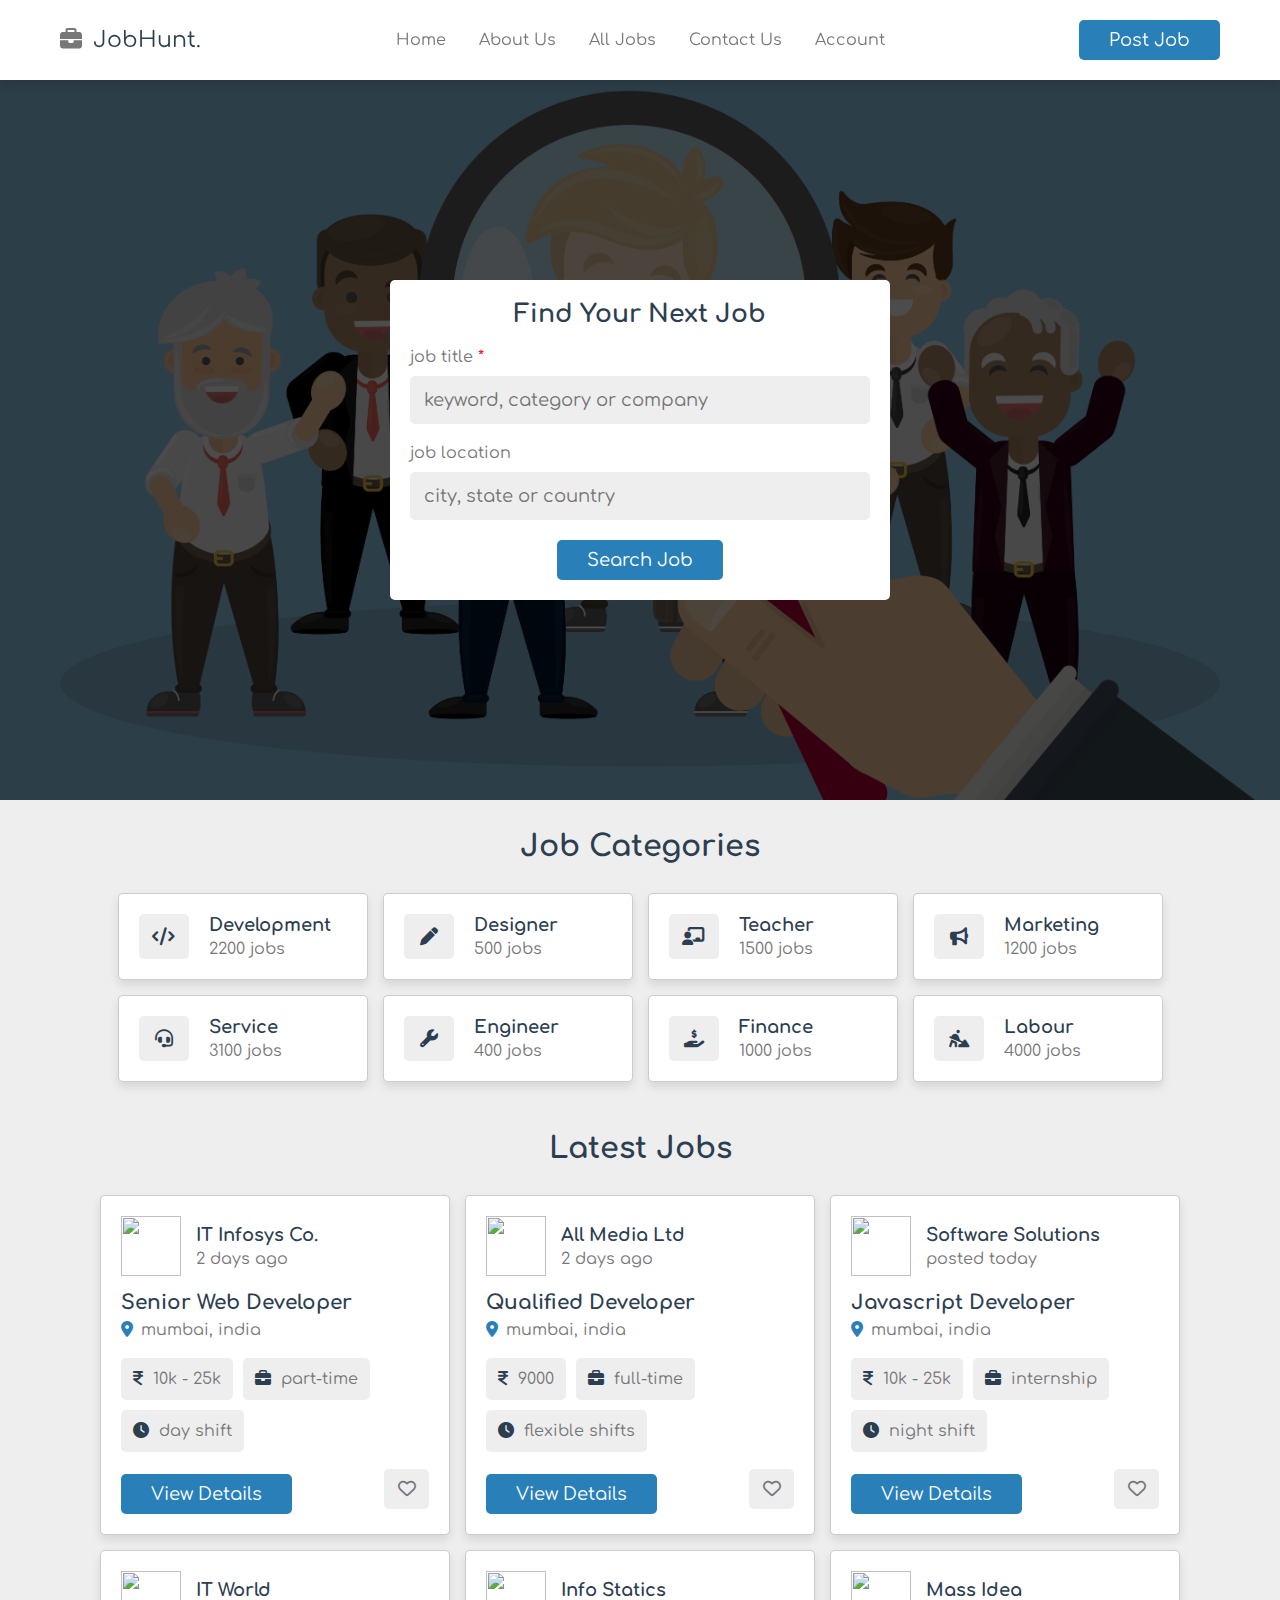
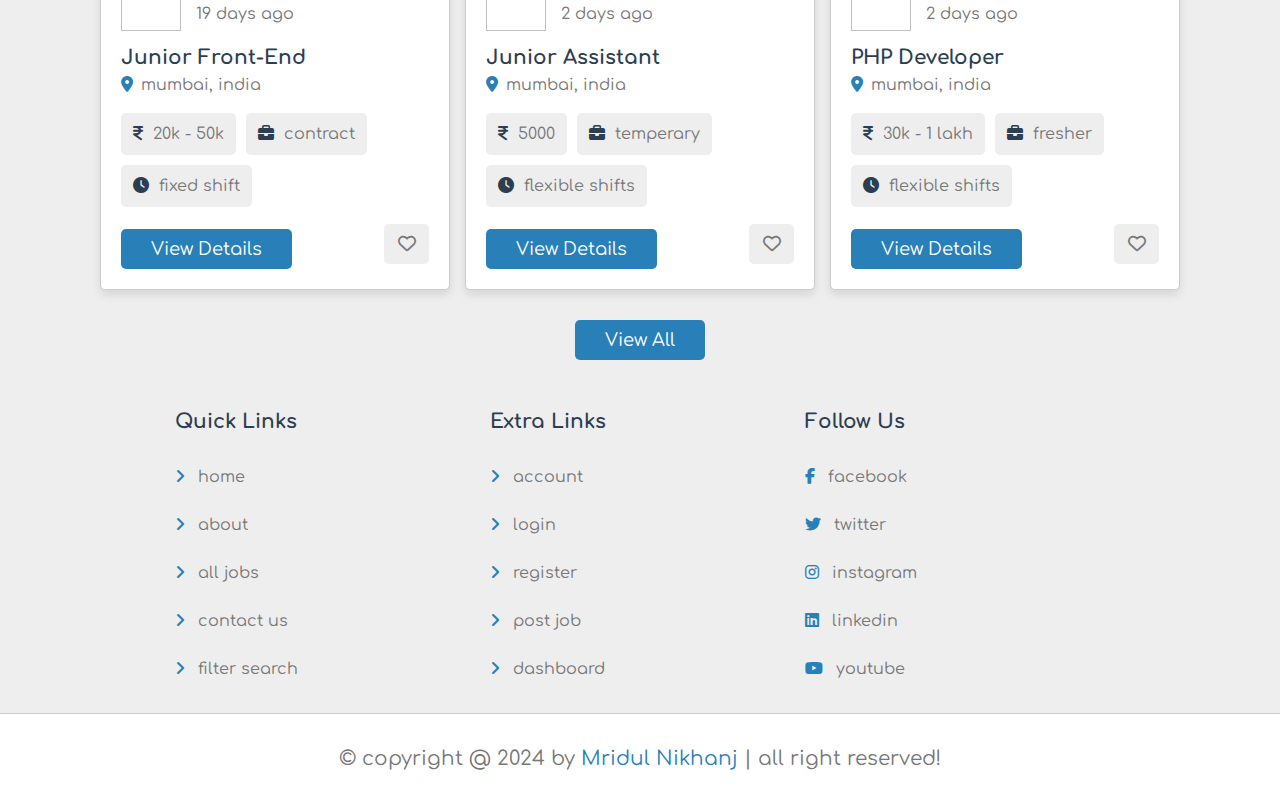
==== index.html @ 06e7d3eb "first commit" ====
<!DOCTYPE html>
<html lang="en">
<head>
    <meta charset="UTF-8">
    <meta name="viewport" content="width=device-width, initial-scale=1.0">
    <title>Job-Portal</title>
    <link rel="stylesheet" href="css/style.css">
</head>
<body>

    <!-- header section starts -->

    <header class="header">

        <section class="flex">
            <div id="menu-btn"  class="fa-solid fa-bars"></div>

            <a href="index.html" class="logo"><i class="fas fa-briefcase"></i> JobHunt.</a>
            
            <nav class="navbar">
                <a href="index.html">home</a>
                <a href="about.html">about us</a>
                <a href="jobs.html">all jobs</a>
                <a href="contact.html">contact us</a>
                <a href="login.html">account</a>
            </nav>

            <a href="#" class="btn" style="margin-top: 0;">post job</a>


        </section>
    </header>
    <!-- header section ends -->


    <!-- home section starts -->

    <div class="home-container">

        <section class="home">

            <form action="" method="post">
                <h3>find your next job</h3>
                <p> job title <span>*</span></p>
                <input type="text" name="title" placeholder="keyword, category or company" required maxlength="20" class="input">
                <p> job location</p>
                <input type="text" name="location" placeholder="city, state or country" required maxlength="50" class="input">
                <input type="submit" value="search job" name="search" class="btn">
            </form>
        </section>
    </div>

    <!-- home section ends -->


    <!-- category section starts -->

    <section class="category">

        <h1 class="heading">job categories</h1>

        <div class="box-container">

            <a href="#" class="box">
                <i class="fas fa-code"></i>
                <div>
                    <h3>development</h3>
                    <span>2200 jobs</span>
                </div>
            </a>
            <a href="#" class="box">
                <i class="fas fa-pen"></i>
                <div>
                    <h3>designer</h3>
                    <span>500 jobs</span>
                </div>
            </a>
            <a href="#" class="box">
                <i class="fas fa-chalkboard-user"></i>
                <div>
                    <h3>teacher</h3>
                    <span>1500 jobs</span>
                </div>
            </a>
            <a href="#" class="box">
                <i class="fas fa-bullhorn"></i>
                <div>
                    <h3>marketing</h3>
                    <span>1200 jobs</span>
                </div>
            </a>
            <a href="#" class="box">
                <i class="fas fa-headset"></i>
                <div>
                    <h3>service</h3>
                    <span>3100 jobs</span>
                </div>
            </a>
            <a href="#" class="box">
                <i class="fas fa-wrench"></i>
                <div>
                    <h3>engineer</h3>
                    <span>400 jobs</span>
                </div>
            </a>
            <a href="#" class="box">
                <i class="fas fa-hand-holding-dollar"></i>
                <div>
                    <h3>finance</h3>
                    <span>1000 jobs</span>
                </div>
            </a>
            <a href="#" class="box">
                <i class="fas fa-person-digging"></i>
                <div>
                    <h3>labour</h3>
                    <span>4000 jobs</span>
                </div>
            </a>

        </div>

    </section>


    <!-- category section ends -->



    <!-- jobs section starts -->


    <section class="jobs-container">

        <h1 class="heading">latest jobs</h1>

        <div class="box-container">

            <div class="box">
                <div class="company">
                    <img src="" alt="">
                    <div>
                        <h3>IT infosys co.</h3>
                        <p>2 days ago</p>
                    </div>
                </div>
                <h3 class="job-title">senior web developer</h3>
                <p class="location"><i class="fas fa-map-marker-alt"></i>
                <span>mumbai, india</span>
                </p>
                <div class="tags">
                    <p><i class="fas fa-indian-rupee-sign"></i> <span>10k - 25k</span></p>
                    <p><i class="fas fa-briefcase"></i> <span>part-time</span></p>
                    <p><i class="fas fa-clock"></i> <span>day shift</span></p>   
                </div>
                <div class="flex-btn">
                    <a href="view_job.html" class="btn">view details</a>
                    <button type="submit" class="far fa-heart" name="save"></button>
                </div>
            </div>


            <div class="box">
                <div class="company">
                    <img src="" alt="">
                    <div>
                        <h3>all media ltd</h3>
                        <p>2 days ago</p>
                    </div>
                </div>
                <h3 class="job-title">qualified developer</h3>
                <p class="location"><i class="fas fa-map-marker-alt"></i>
                <span>mumbai, india</span>
                </p>
                <div class="tags">
                    <p><i class="fas fa-indian-rupee-sign"></i> <span>9000</span></p>
                    <p><i class="fas fa-briefcase"></i> <span>full-time</span></p>
                    <p><i class="fas fa-clock"></i> <span>flexible shifts</span></p>   
                </div>
                <div class="flex-btn">
                    <a href="view_job.html" class="btn">view details</a>
                    <button type="submit" class="far fa-heart" name="save"></button>
                </div>
            </div>


            <div class="box">
                <div class="company">
                    <img src="" alt="">
                    <div>
                        <h3>software solutions</h3>
                        <p>posted today</p>
                    </div>
                </div>
                <h3 class="job-title">javascript developer</h3>
                <p class="location"><i class="fas fa-map-marker-alt"></i>
                <span>mumbai, india</span>
                </p>
                <div class="tags">
                    <p><i class="fas fa-indian-rupee-sign"></i> <span>10k - 25k</span></p>
                    <p><i class="fas fa-briefcase"></i> <span>internship</span></p>
                    <p><i class="fas fa-clock"></i> <span>night shift</span></p>   
                </div>
                <div class="flex-btn">
                    <a href="view_job.html" class="btn">view details</a>
                    <button type="submit" class="far fa-heart" name="save"></button>
                </div>
            </div>


            <div class="box">
                <div class="company">
                    <img src="" alt="">
                    <div>
                        <h3>IT world</h3>
                        <p>19 days ago</p>
                    </div>
                </div>
                <h3 class="job-title">junior front-end</h3>
                <p class="location"><i class="fas fa-map-marker-alt"></i>
                <span>mumbai, india</span>
                </p>
                <div class="tags">
                    <p><i class="fas fa-indian-rupee-sign"></i> <span>20k - 50k</span></p>
                    <p><i class="fas fa-briefcase"></i> <span>contract</span></p>
                    <p><i class="fas fa-clock"></i> <span>fixed shift</span></p>   
                </div>
                <div class="flex-btn">
                    <a href="view_job.html" class="btn">view details</a>
                    <button type="submit" class="far fa-heart" name="save"></button>
                </div>
            </div>


            <div class="box">
                <div class="company">
                    <img src="" alt="">
                    <div>
                        <h3>info statics</h3>
                        <p>2 days ago</p>
                    </div>
                </div>
                <h3 class="job-title">junior assistant</h3>
                <p class="location"><i class="fas fa-map-marker-alt"></i>
                <span>mumbai, india</span>
                </p>
                <div class="tags">
                    <p><i class="fas fa-indian-rupee-sign"></i> <span>5000</span></p>
                    <p><i class="fas fa-briefcase"></i> <span>temperary</span></p>
                    <p><i class="fas fa-clock"></i> <span>flexible shifts</span></p>   
                </div>
                <div class="flex-btn">
                    <a href="view_job.html" class="btn">view details</a>
                    <button type="submit" class="far fa-heart" name="save"></button>
                </div>
            </div>


            <div class="box">
                <div class="company">
                    <img src="" alt="">
                    <div>
                        <h3>mass idea</h3>
                        <p>2 days ago</p>
                    </div>
                </div>
                <h3 class="job-title">PHP developer</h3>
                <p class="location"><i class="fas fa-map-marker-alt"></i>
                <span>mumbai, india</span>
                </p>
                <div class="tags">
                    <p><i class="fas fa-indian-rupee-sign"></i> <span>30k - 1 lakh</span></p>
                    <p><i class="fas fa-briefcase"></i> <span>fresher</span></p>
                    <p><i class="fas fa-clock"></i> <span>flexible shifts</span></p>   
                </div>
                <div class="flex-btn">
                    <a href="view_job.html" class="btn">view details</a>
                    <button type="submit" class="far fa-heart" name="save"></button>
                </div>
            </div>





        </div>

        <div style="text-align: center; margin-top: 2rem;">
            <a href="jobs.html" class="btn">view all</a>
        </div>

    </section>


    <!-- jobs section ends -->









<!-- footer section starts -->

<footer class="footer">

    <section class="grid">

        <div class="box">
            <h3>quick links</h3>
            <a href="index.html"><i class="fas fa-angle-right"></i> home</a>
            <a href="about.html"><i class="fas fa-angle-right"></i> about</a>
            <a href="jobs.html"><i class="fas fa-angle-right"></i> all jobs</a>
            <a href="contact.html"><i class="fas fa-angle-right"></i> contact us</a>
            <a href="#"><i class="fas fa-angle-right"></i> filter search</a>
        </div>

        <div class="box">
            <h3>extra links</h3>
            <a href="#"><i class="fas fa-angle-right"></i> account</a>
            <a href="login.html"><i class="fas fa-angle-right"></i> login</a>
            <a href="register.html"><i class="fas fa-angle-right"></i> register</a>
            <a href="#"><i class="fas fa-angle-right"></i> post job</a>
            <a href="#"><i class="fas fa-angle-right"></i> dashboard</a>
        </div>

        <div class="box">
            <h3>follow us</h3>
            <a href="#"><i class="fab fa-facebook-f"></i> facebook</a>
            <a href="#"><i class="fab fa-twitter"></i> twitter</a>
            <a href="#"><i class="fab fa-instagram"></i> instagram</a>
            <a href="#"><i class="fab fa-linkedin"></i> linkedin</a>
            <a href="#"><i class="fab fa-youtube"></i> youtube</a>
            
        </div>

    </section>

    <div class="credit">&copy; copyright @ 2024 by <span>Mridul Nikhanj</span> | all right reserved!</div>


</footer>





<!-- footer section ends -->



    <script src="js/script.js"></script>
    
</body>
</html>
---- css/style.css ----
/* font awesome cdn link */
@import url('https://cdnjs.cloudflare.com/ajax/libs/font-awesome/6.5.2/css/all.min.css');

/* google fonts cdn link */
@import url('https://fonts.googleapis.com/css2?family=Comfortaa:wght@300..700&display=swap');

:root{
    --main-color:#2980b9;
    --red:red;
    --light-color:#777;
    --light-bg:#eee;
    --black:#2c3e50;
    --white:#fff;
    --box-shadow:0 .5rem 1rem rgba(0,0,0,.1);
    --border:.1rem solid rgba(0,0,0,.2);
}

*{
    font-family: 'Comfortaa', cursive;
    margin: 0;
    padding: 0;
    box-sizing: border-box;
    text-decoration: none;
    outline: none;
    border: none;
}

*::selection{
    background-color: var(--main-color);
    color: var(--white);
}

::-webkit-scrollbar{
    width: 1rem;
    height: .5rem;
}

::-webkit-scrollbar-track{
    background-color: transparent;
}

::-webkit-scrollbar-thumb{
    background-color: var(--main-color);
}

html{
    font-size: 62.5%;
    overflow-x: hidden;
    scroll-padding-top: 7rem;
    scroll-behavior: smooth;
}

body{
    background-color: var(--light-bg);
}

section{
    padding: 2rem;
    margin: 0 auto;
    max-width: 1200px;
}

.heading{
    text-align: center;
    margin-bottom: 2rem;
    font-size: 3rem;
    color: var(--black);
    text-transform: capitalize;
    padding: 1rem 0;
}

.section-title{
    border-top: 1rem solid var(--main-color);
    border-bottom: 1rem solid var(--main-color);
    background-color: var(--black);
    color: var(--white);
    text-align: center;
    padding: 6rem 2rem;
    font-size: 6rem;
    text-transform: capitalize;
}

.btn{
    display: inline-block;
    margin-top: 1rem;
    padding: 1rem 3rem;
    cursor: pointer;
    font-size: 1.8rem;
    color: var(--white);
    background-color: var(--main-color);
    border-radius: .5rem;
    text-transform: capitalize;
    text-align: center;
}

.btn:hover{
    background-color: var(--black);
}

.flex-btn{
    display: flex;
    align-items: center;
    justify-content: space-between;
    column-gap: 1rem;
    flex-wrap: wrap;
}

.header{
    position: sticky;
    top: 0; left: 0; right: 0;
    background-color: var(--white);
    box-shadow: var(--box-shadow);
    z-index: 1000;
}

.header .flex{
    position: relative;
    display: flex;
    align-items: center;
    justify-content: space-between;
}

#menu-btn{
    font-size: 2.7rem;
    color: var(--black);
    cursor: pointer;
    display: none;
}

.header .flex .logo{
    font-size: 2.2rem;
    color: var(--black);
}

.header .flex .logo i{
    margin-right: .5rem;
    color: var(--light-color);
}

.header .flex .navbar a{
    display: inline-block;
    padding: 1rem 1.5rem;
    font-size: 1.6rem;
    color: var(--light-color);
    border-radius: .5rem;
    text-transform: capitalize;
}

.header .flex .navbar a:hover{
    background-color: var(--main-color);
    color: var(--white);
}

.home-container{
    background: url('../images/home-bg.jpg'), rgba(0,0,0,.7) no-repeat;
    background-size: cover;
    background-position: center;
    background-attachment: fixed;
    background-blend-mode: color;
}

.home-container .home{
    min-height: 80vh;
    display: flex;
    align-items: center;
    justify-content: center;
}

.home-container .home form{
    background-color: var(--white);
    width: 50rem;
    border-radius: .5rem;
    padding: 2rem;
    text-align: center;
}

.home-container .home form h3{
    font-size: 2.5rem;
    color: var(--black);
    margin-bottom: 1rem;
    text-transform: capitalize;
}

.home-container .home form p{
    text-align: left;
    font-size: 1.6rem;
    color: var(--light-color);
    padding-top: 1rem;
}

.home-container .home form p span{
    color: var(--red);
}

.home-container .home form .input{
    width: 100%;
    border-radius: .5rem;
    margin: 1rem 0;
    background-color: var(--light-bg);
    padding: 1.4rem;
    font-size: 1.8rem;
    color: var(--black);
}

.category .box-container{
    display: grid;
    grid-template-columns: repeat(auto-fit, 25rem);
    justify-content: center;
    align-items: flex-start;
    gap: 1.5rem;
}

.category .box-container .box{
    border-radius: .5rem;
    box-shadow: var(--box-shadow);
    border: var(--border);
    padding: 2rem;
    background: var(--white);
    display: flex;
    align-items: center;
    gap: 2rem;
}

.category .box-container .box i{
    height: 4.5rem;
    width: 5rem;
    line-height: 4.5rem;
    font-size: 1.8rem;
    color: var(--black);
    border-radius: .5rem;
    background-color: var(--light-bg);
    text-align: center;
}

.category .box-container .box h3{
    font-size: 1.8rem;
    text-transform: capitalize;
    color: var(--black);
    padding-bottom: .5rem;
}

.category .box-container .box span{
    color: var(--light-color);
    font-size: 1.6rem;
}

.category .box-container .box:hover{
    background-color: var(--black);
}

.category .box-container .box:hover h3{
    color: var(--white);
}

.category .box-container .box:hover span{
    color: var(--white);
}

.category .box-container .box:hover i{
    background-color: var(--white);
}


.jobs-container .box-container{
    display: grid;
    grid-template-columns: repeat(auto-fit, 35rem);
    gap: 1.5rem;
    align-items: flex-start;
    justify-content: center;

}

.jobs-container .box-container .box{
    background-color: var(--white);
    border-radius: .5rem;
    border: var(--border);
    padding: 2rem;
    box-shadow: var(--box-shadow);
    overflow-x: hidden;
}

.jobs-container .box-container .box .company{
    display: flex;
    align-items: center;
    gap: 1.5rem;
    margin-bottom: 1.5rem;
}

.jobs-container .box-container .box .company img{
    height: 6rem;
    width: 6rem;
    object-fit: contain;
}

.jobs-container .box-container .box .company h3{
    font-size: 1.8rem;
    color: var(--black);
    text-overflow: ellipsis;
    overflow-x: hidden;
    text-transform: capitalize;
    padding-bottom: .5rem;
}

.jobs-container .box-container .box .company p{
    color: var(--light-color);
    font-size: 1.6rem;
}

.jobs-container .box-container .box .job-title{
    font-size: 2rem;
    color: var(--black);
    text-transform: capitalize;
    overflow-x: hidden;
    text-overflow: ellipsis;
}

.jobs-container .box-container .box .location{
    padding: .7rem 0;
    font-size: 1.6rem;
    color: var(--light-color);
}

.jobs-container .box-container .box .location i{
    margin-right: .3rem;
    color: var(--main-color);
}

.jobs-container .box-container .box .tags{
    display: flex;
    flex-wrap: wrap;
    gap: 1rem;
    margin: 1.2rem 0;

}

.jobs-container .box-container .box .tags p{
    padding: 1.2rem;
    border-radius: .5rem;
    background-color: var(--light-bg);
    font-size: 1.6rem;
    color: var(--light-color);
}

.jobs-container .box-container .box .tags p i{
    margin-right: .5rem;
    color: var(--black);
}

.jobs-container .box-container .box .fa-heart{
    background-color: var(--light-bg);
    border-radius: .5rem;
    color: var(--light-color);
    font-size: 1.8rem;
    cursor: pointer;
    height: 4rem;
    width: 4.5rem;
    line-height: 4rem;
}

.jobs-container .box-container .box .fa-heart:hover{
    background-color: var(--black);
    color: var(--white);
}




/* about page css */

.about img{
    width: 100%;
    margin-bottom: 1.5rem;
}

.about .box{
    background-color: var(--white);
    border-radius: .5rem;
    border: var(--border);
    padding: 2rem;
    box-shadow: var(--box-shadow);
}

.about .box h3{
    font-size: 2.5rem;
    color: var(--black);
    margin-bottom: 1rem;
    text-transform: capitalize;
}

.about .box p{
    padding: 1rem 0;
    line-height: 1.8;
    color: var(--light-color);
    font-size: 1.6rem;
}



/* reviews css */

.reviews .box-container{
    display: grid;
    grid-template-columns: repeat(auto-fit, 35rem);
    gap: 1.5rem;
    align-items: flex-start;
    justify-content: center;
}

.reviews .box-container .box{
    background-color: var(--white);
    box-shadow: var(--box-shadow);
    border: var(--border);
    border-radius: .5rem;
    padding: 2rem;
}

.reviews .box-container .box .stars{
    margin-bottom: 1.5rem;
}

.reviews .box-container .box .stars i{
    color: var(--main-color);
    font-size: 1.8rem;
}

.reviews .box-container .box .title{
    text-transform: capitalize;
    font-size: 2rem;
    color: var(--black);
    text-align: right;
}

.reviews .box-container .box p{
    text-align: right;
    font-size: 1.6rem;
    color: var(--light-color);
    padding: 1rem 0;
    line-height: 1.8;
}

.reviews .box-container .box .user{
    display: flex;
    gap: 1.5rem;
    margin-top: 1rem;
    align-items: center;

}

.reviews .box-container .box .user img{
    height: 6rem;
    width: 6rem;
    border-radius: 50%;
    object-fit: cover;
}


.reviews .box-container .box .user h3{
    font-size: 2rem;
    color: var(--black);
    margin-bottom: .5rem;
    text-transform: capitalize;
}

.reviews .box-container .box .user span{
    color: var(--light-color);
    font-size: 1.6rem;
}



/* filter search */

.job-filter form{
    background-color: var(--white);
    box-shadow: var(--box-shadow);
    border: var(--border);
    border-radius: .5rem;
    padding: 2rem;
}

.job-filter form .flex{
    display: flex;
    flex-wrap: wrap;
    column-gap: 1rem;
}

.job-filter form .flex .box{
    flex: 1 1 40rem;
}

.job-filter form .flex .box p{
    font-size: 1.6rem;
    color: var(--light-color);
}

.job-filter form .flex .box p span{
    color: var(--red);
}

.job-filter form .flex .box .input{
    width: 100%;
    border-radius: .5rem;
    padding: 1.4rem;
    color: var(--black);
    margin: 1rem 0;
    background-color: var(--light-bg);
    font-size: 1.8rem;
}



/* filter dropdowns */

.job-filter form .dropdown-container{
    margin-top: 1rem;
    display: flex;
    flex-wrap: wrap;
    gap: 1rem;
}

.job-filter form .dropdown-container .dropdown{
    flex: 1 1 20rem;
    position: relative;
}

.job-filter form .dropdown-container .dropdown .output{
    width: 100%;
    background: var(--light-bg);
    border-radius: .5rem;
    padding: 1.4rem;
    font-size: 1.8rem;
    color: var(--black);
    text-align: center;
    user-select: none;
    cursor: pointer;
}

.job-filter form .dropdown-container .dropdown .output:placeholder-shown{
    text-transform: capitalize;
}

.job-filter form .dropdown-container .dropdown .lists{
    position: absolute;
    top: 100%; left: 0; right: 0;
    padding: 1rem;
    border-radius: .5rem;
    background-color: var(--white);
    border: var(--border);
    box-shadow: var(--box-shadow);
    z-index: 10;
    transform: scaleY(0);
    transform-origin: top;
}

.job-filter form .dropdown-container .dropdown .lists .items{
    padding: 1.2rem 1.4rem;
    border-radius: .5rem;
    font-size: 1.6rem;
    color: var(--black);
    cursor: pointer;
}

.job-filter form .dropdown-container .dropdown .lists .items:hover{
    background-color: var(--light-bg);
}


.job-filter form .dropdown-container .dropdown .lists:hover,
.job-filter form .dropdown-container .dropdown:hover .lists,
.job-filter form .dropdown-container .dropdown .output:focus + .lists,
.job-filter form .dropdown-container .dropdown .output:focus-within + .lists{
    transform: scaleY(1);
    transition: .2s linear;
}




/* view job details css */


.job-details .details{
    background-color: var(--white);
    border-radius: .5rem;
    border: var(--border);
    padding: 2rem;
    box-shadow: var(--box-shadow);
    overflow-x: hidden;
}

.job-details .details h3{
    margin-bottom: 1rem;
    font-size: 2rem;
    color: var(--black);
    text-transform: capitalize;
    overflow-x: hidden;
    text-overflow: ellipsis;
}

.job-details .details .job-info a{
    display: block;
    font-size: 1.6rem;
    color: var(--main-color);
    margin: .5rem 0;
}


.job-details .details .job-info a:hover{
    text-decoration: underline;
}

.job-details .details .job-info p{
    padding: 1rem 0;
    font-size: 1.6rem;
    color: var(--light-color);
}


.job-details .details .basic-details{
    background-color: var(--light-bg);
    margin: 1.5rem 0;
    border-radius: .5rem;
    padding: 2rem;
    padding-bottom: 0;
}

.job-details .details .basic-details p{
    color: var(--light-color);
    padding-bottom: 2rem;
    font-size: 1.6rem;
}

.job-details .details ul{
    margin: 1rem 0;
}

.job-details .details ul li{
    padding: 1rem 0;
    font-size: 1.6rem;
    color: var(--light-color);
    margin-left: 3rem;
}

.job-details .details .description{
    margin-top: 1.5rem;
}

.job-details .details .description p{
    font-size: 1.6rem;
    color: var(--light-color);
    line-height: 1.8;
    padding: .5rem 0;
}

.job-details .details .save{
    background-color: var(--light-bg);
    border-radius: .5rem;
    padding: 1rem 1.5rem;
    cursor: pointer;
    font-size: 1.8rem;
    margin-top: 1rem;
}

.job-details .details .save:hover{
    background-color: var(--black);
}

.job-details .details .save i{
    margin-right: .5rem;
    color: var(--black);
}

.job-details .details .save span{
    color: var(--light-color);
}

.job-details .details .save:hover i{
    color: var(--white);
}

.job-details .details .save:hover span{
    color: var(--white);
}


.view-company .details{
    background-color: var(--white);
    box-shadow: var(--box-shadow);
    border: var(--border);
    border-radius: .5rem;
    background-color: var(--white);
    padding: 2rem;
}


.view-company .details .info{
    max-width: 30rem;
    margin: 0 auto;
    border-radius: .5rem;
    background-color: var(--light-bg);
    padding: 3rem 2rem;
    text-align: center;
}

.view-company .details .info img{
    height: 10rem;
    width: 10rem;
    object-fit: contain;
    margin-bottom: 1rem;
}

.view-company .details .info h3{
    padding: 1.5rem 0;
    font-size: 2rem;
    color: var(--black);
}

.view-company .details .info p{
    font-size: 1.6rem;
    color: var(--light-color);
}

.view-company .details .description{
    margin-top: 2rem;
}

.view-company .details .description h3{
    font-size: 2.5rem;
    color: var(--black);
    padding: 1rem 0;
    text-transform: capitalize;
}

.view-company .details .description p{
    padding: .5rem 0;
    font-size: 1.6rem;
    color: var(--light-color);
    line-height: 1.8;
}

.view-company .details ul li{
    margin-left: 3rem;
    font-size: 1.6rem;
    color: var(--light-color);
    padding-top: 1.5rem;
}


/* contact page css */

.contact .box-container{
    display: grid;
    grid-template-columns: repeat(auto-fit, 35rem);
    gap: 1.5rem;
    align-items: flex-start;
    justify-content: center;
}

.contact .box-container .box{
    background-color: var(--white);
    border: var(--border);
    border-radius: .5rem;
    box-shadow: var(--box-shadow);
    padding:3rem 2rem;
    text-align: center;
}

.contact .box-container .box i{
    height: 4.5rem;
    width: 5rem;
    line-height: 4.5rem;
    font-size: 2rem;
    color: var(--white);
    background-color: var(--black);
    border-radius: .5rem;
    margin-bottom: 2rem;
}

.contact .box-container .box a{
    display: block;
    padding-top: .5rem;
    font-size: 1.6rem;
    color: var(--light-color);
    line-height: 1.5;
}


.contact form{
    margin-top: 2rem;
    background-color: var(--white);
    border: var(--border);
    border-radius: .5rem;
    box-shadow: var(--box-shadow);
    padding:2rem;
    text-align: center;
}

.contact form h3{
    font-size: 2.5rem;
    color: var(--black);
    text-transform: capitalize;
    margin-bottom: 1rem;
}

.contact form .flex{
    display: flex;
    flex-wrap: wrap;
    column-gap: 1rem;
}

.contact form .flex .box{
    flex: 1 1 40rem;
}

.contact form .input{
    width: 100%;
    border-radius: .5rem;
    padding: 1.4rem;
    color: var(--black);
    font-size: 1.8rem;
    background-color: var(--light-bg);
    margin: 1rem 0;
}

.contact form p{
    text-align: left;
    font-size: 1.6rem;
    padding-top: 1rem;
    color: var(--light-color);
}

.contact form p span{
    color: var(--red);
}

.contact form textarea{
    height: 15rem;
    resize: none;
}


/* login form css */

.account-form-container{
    background: url('../images/home-bg.jpg'), rgba(0,0,0,.7) no-repeat;
    background-size: cover;
    background-position: center;
    background-attachment: fixed;
    background-blend-mode: color;
}

.account-form-container .account-form{
    min-height: 80vh;
    display: flex;
    align-items: center;
    justify-content: center;
}


.account-form-container .account-form form{
    background-color: var(--white);
    border-radius: .5rem;
    padding:3rem 2rem;
    width: 50rem;
    text-align: center;
}

.account-form-container .account-form form h3{
    font-size: 2.5rem;
    color: var(--black);
    text-transform: capitalize;
    margin-bottom: 1rem;
}

.account-form-container .account-form form .input{
    width: 100%;
    margin: 1rem 0;
    font-size: 1.8rem;
    padding: 1.4rem;
    background-color: var(--light-bg);
    border-radius: .5rem;
}

.account-form-container .account-form form p{
    padding: 1rem 0;
    font-size: 1.6rem;
    color: var(--light-color);
}

.account-form-container .account-form form p a{
    color: var(--main-color);
}

.account-form-container .account-form form p a:hover{
    color: var(--black);
    text-decoration: underline;
}

















.footer .grid{
    display: grid;
    grid-template-columns: repeat(auto-fit, 30rem);
    gap: 1.5rem;
    justify-content: center;
    align-items: flex-start;
}

.footer .grid .box h3{
    font-size: 2rem;
    color: var(--black);
    margin: 1rem 0;
    padding-bottom: 1rem;
    text-transform: capitalize;
}

.footer .grid .box a{
    display: block;
    padding: 1.5rem 0;
    font-size: 1.6rem;
    color: var(--light-color);
}

.footer .grid .box a i{
    color: var(--main-color);
    margin-right: .8rem;
    transition: .2s linear;
}

.footer .grid .box a:hover i{
    margin-right: 2rem;
}

.footer .credit{
    text-align: center;
    padding: 3rem 2rem;
    border-top: var(--border);
    background-color: var(--white);
    font-size: 2rem;
    color: var(--light-color);
    line-height: 1.5;
}

.footer .credit span{
    color: var(--main-color);
    text-transform: capitalize;
}




/* media queries */

@media (max-width:991px){

    html{
        font-size: 55%;
    }

    .section-title{
        font-size: 5rem;
    }

}



@media (max-width:768px){

    #menu-btn{
        display: inline-block;
    }

    .header .flex .navbar{
        position: absolute;
        top: 99%; left: 0; right: 0;
        border-top: var(--border);
        background-color: var(--white);
        padding: 1rem .5rem;
        clip-path: polygon(0 0, 100% 0, 100% 0, 0 0);
        transition: .2s linear;
    }

    .header .flex .navbar.active{
        clip-path: polygon(0 0, 100% 0, 100% 100%, 0 100%);
    }

    .header .flex .navbar a{
        display: block;
        padding: 1.5rem 2rem;
    }

    .category .box-container{
        grid-template-columns: repeat(auto-fit, 16.5rem);
    }

    .category .box-container .box{
        flex-flow: column;
        text-align: center;

    }

    .section-title{
        font-size: 4rem;
        padding: 4rem 2rem;
    }
    
}

@media (max-width:450px){

    html{
        font-size: 50%;
    }

    .section-title{
        font-size: 3.5rem;
    }
}
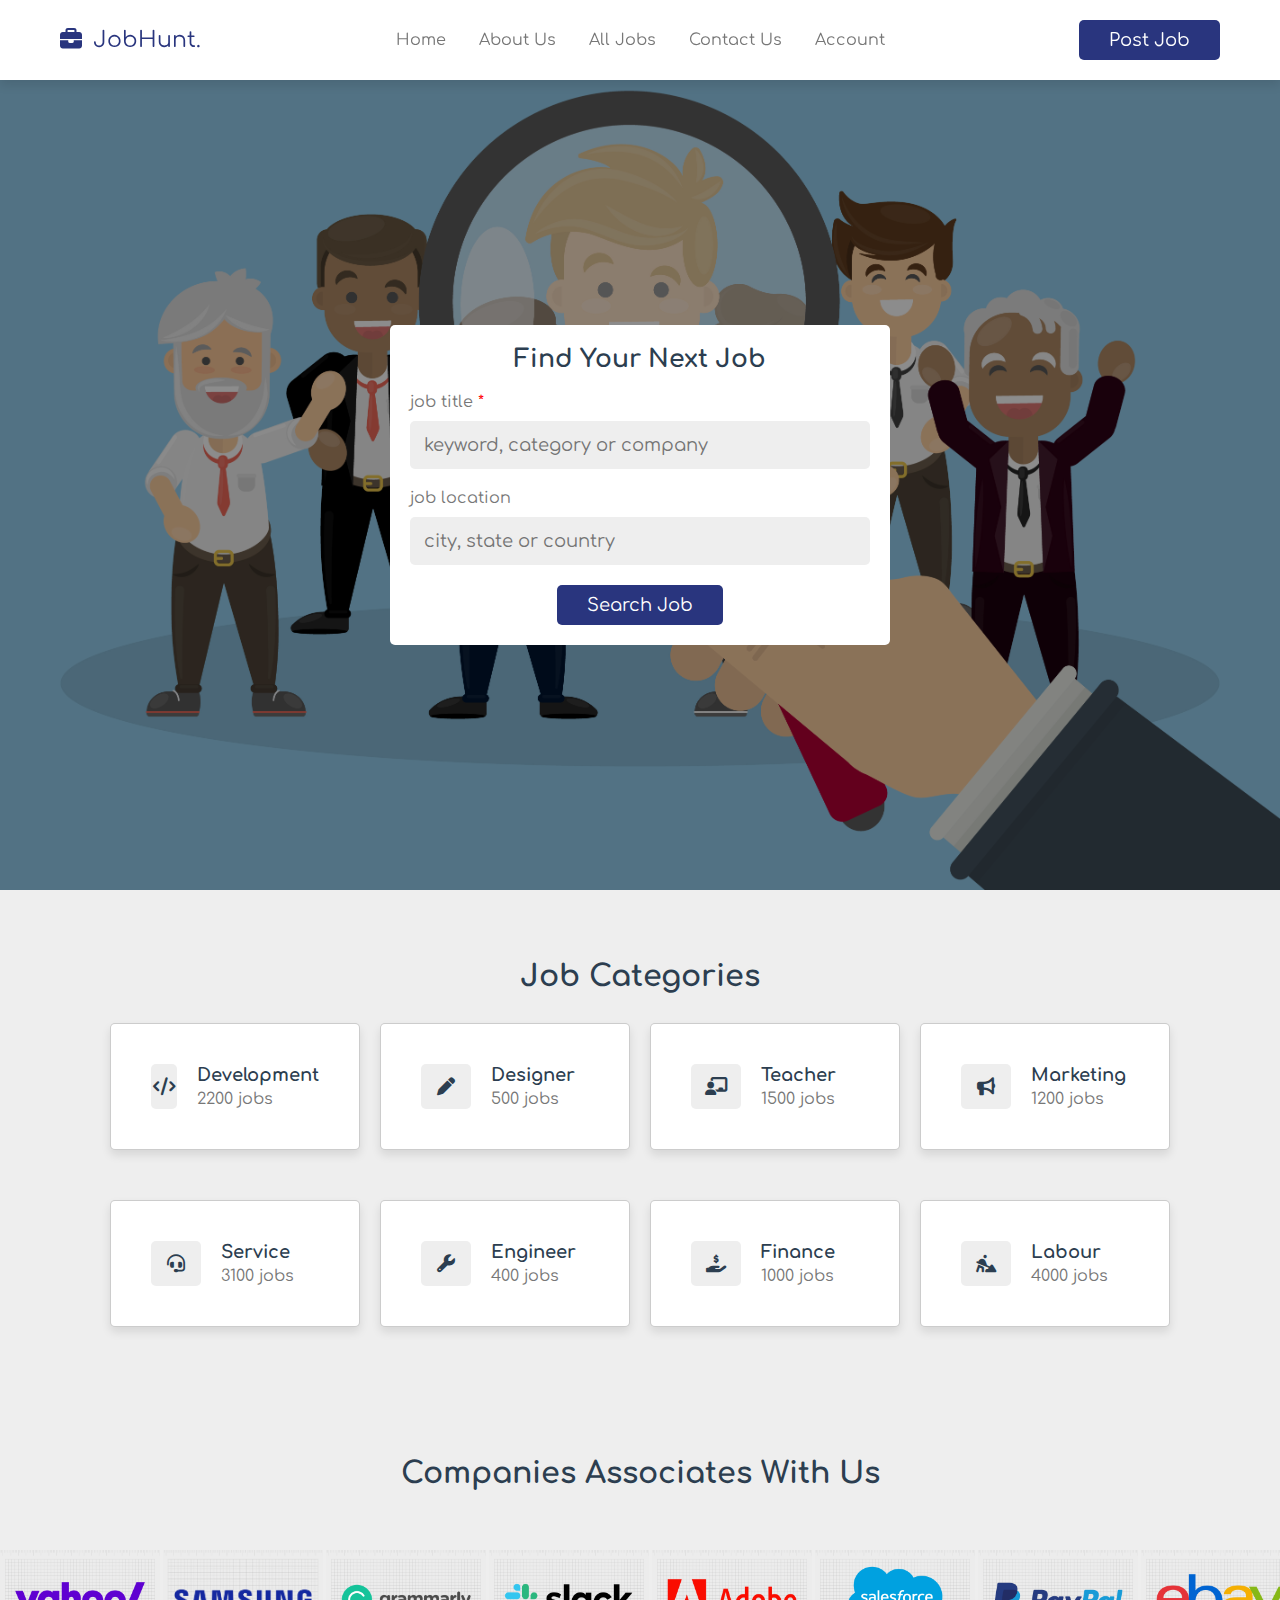
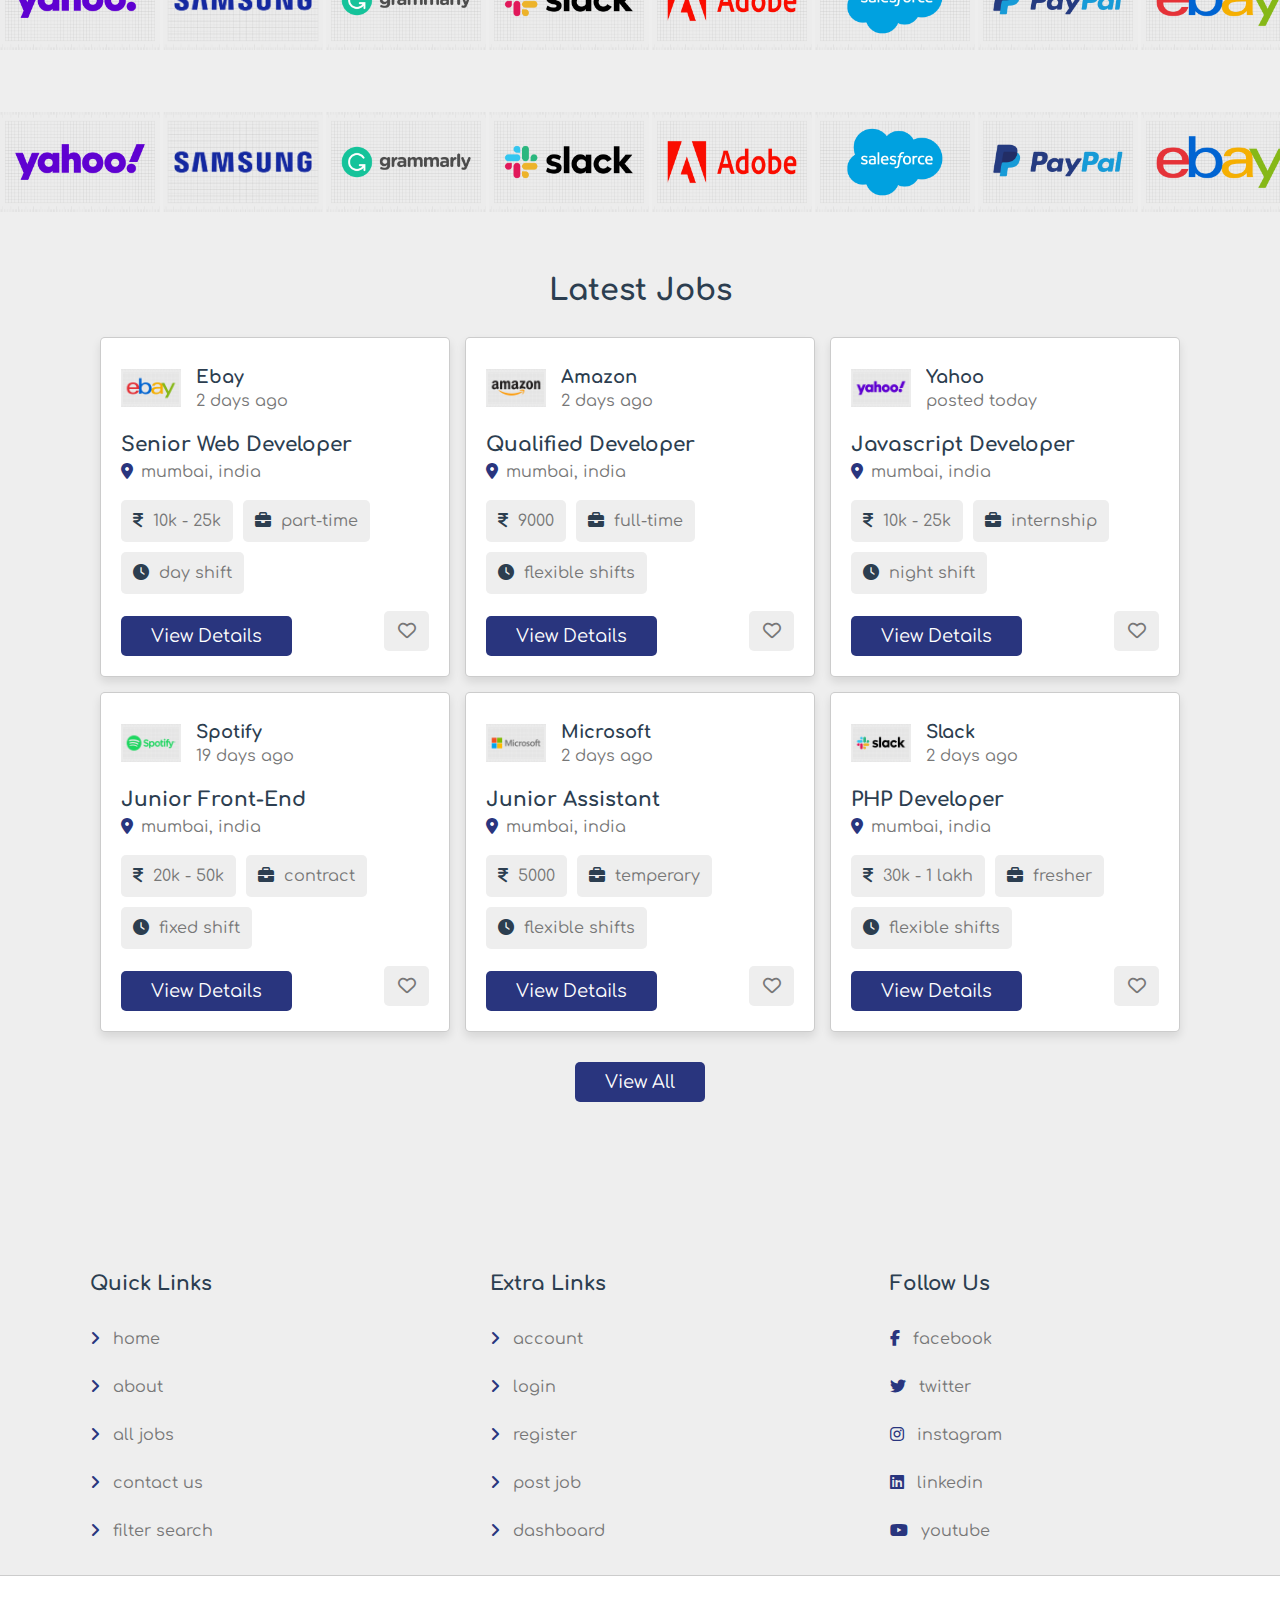
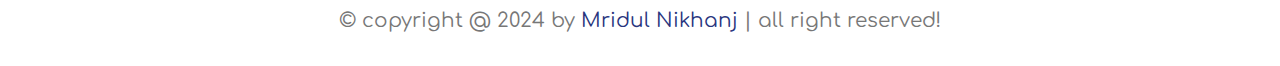
==== commit 01a2fcd5: "updation" ====
--- a/index.html
+++ b/index.html
@@ -127,6 +127,144 @@
 
 
 
+    <!-- infinite slider starts -->
+
+    <h1 class="heading">Companies associates with us</h1>
+
+
+    <div class="logos">
+        <div class="logo_items">
+        <img src="images/Technology-Company-Logos-10-2048x1280_6.png">
+        <img src="images/Samsung-Logo-History-1-1391x869_7.png">
+        <img src="images/Technology-Company-Logos-14-2048x1280_13.png">
+        <img src="images/Technology-Company-Logos-15-2048x1280_9.png">
+        <img src="images/Technology-Company-Logos-16-2048x1280_12.png">
+        <img src="images/Technology-Company-Logos-17-2048x1280_11.png">
+        <img src="images/Technology-Company-Logos-18-2048x1280_10.png">
+        <img src="images/Technology-Company-Logos-3-2048x1280_1.png">
+        <img src="images/Technology-Company-Logos-4-2048x1280_2.png">
+        <img src="images/Technology-Company-Logos-5-2048x1280_14.png">
+        <img src="images/Technology-Company-Logos-7-2048x1280_3.png">
+        <img src="images/Technology-Company-Logos-8-2048x1280_4.png">
+        <img src="images/Technology-Company-Logos-9-2048x1280_5.png">
+        <img src="images/Technology-Company-Logos-10-2048x1280_6.png">
+        <img src="images/Samsung-Logo-History-1-1391x869_7.png">
+        <img src="images/Technology-Company-Logos-14-2048x1280_13.png">
+        <img src="images/Technology-Company-Logos-15-2048x1280_9.png">
+        <img src="images/Technology-Company-Logos-16-2048x1280_12.png">
+        <img src="images/Technology-Company-Logos-17-2048x1280_11.png">
+        <img src="images/Technology-Company-Logos-18-2048x1280_10.png">
+        <img src="images/Technology-Company-Logos-3-2048x1280_1.png">
+        <img src="images/Technology-Company-Logos-4-2048x1280_2.png">
+        <img src="images/Technology-Company-Logos-5-2048x1280_14.png">
+        <img src="images/Technology-Company-Logos-7-2048x1280_3.png">
+        <img src="images/Technology-Company-Logos-8-2048x1280_4.png">
+        
+        </div>
+          <div class="logo_items">
+            <img src="images/Technology-Company-Logos-10-2048x1280_6.png">
+            <img src="images/Samsung-Logo-History-1-1391x869_7.png">
+            <img src="images/Technology-Company-Logos-14-2048x1280_13.png">
+            <img src="images/Technology-Company-Logos-15-2048x1280_9.png">
+            <img src="images/Technology-Company-Logos-16-2048x1280_12.png">
+            <img src="images/Technology-Company-Logos-17-2048x1280_11.png">
+            <img src="images/Technology-Company-Logos-18-2048x1280_10.png">
+            <img src="images/Technology-Company-Logos-3-2048x1280_1.png">
+            <img src="images/Technology-Company-Logos-4-2048x1280_2.png">
+            <img src="images/Technology-Company-Logos-5-2048x1280_14.png">
+            <img src="images/Technology-Company-Logos-7-2048x1280_3.png">
+            <img src="images/Technology-Company-Logos-8-2048x1280_4.png">
+            <img src="images/Technology-Company-Logos-9-2048x1280_5.png">
+            <img src="images/Technology-Company-Logos-10-2048x1280_6.png">
+            <img src="images/Samsung-Logo-History-1-1391x869_7.png">
+            <img src="images/Technology-Company-Logos-14-2048x1280_13.png">
+            <img src="images/Technology-Company-Logos-15-2048x1280_9.png">
+            <img src="images/Technology-Company-Logos-16-2048x1280_12.png">
+            <img src="images/Technology-Company-Logos-17-2048x1280_11.png">
+            <img src="images/Technology-Company-Logos-18-2048x1280_10.png">
+            <img src="images/Technology-Company-Logos-3-2048x1280_1.png">
+            <img src="images/Technology-Company-Logos-4-2048x1280_2.png">
+            <img src="images/Technology-Company-Logos-5-2048x1280_14.png">
+            <img src="images/Technology-Company-Logos-7-2048x1280_3.png">
+            <img src="images/Technology-Company-Logos-8-2048x1280_4.png">
+        
+        </div>
+        </div>
+
+
+
+        <!-- slider part 2 -->
+
+
+        <div class="logos2">
+            <div class="logo_items2">
+            <img src="images/Technology-Company-Logos-10-2048x1280_6.png">
+            <img src="images/Samsung-Logo-History-1-1391x869_7.png">
+            <img src="images/Technology-Company-Logos-14-2048x1280_13.png">
+            <img src="images/Technology-Company-Logos-15-2048x1280_9.png">
+            <img src="images/Technology-Company-Logos-16-2048x1280_12.png">
+            <img src="images/Technology-Company-Logos-17-2048x1280_11.png">
+            <img src="images/Technology-Company-Logos-18-2048x1280_10.png">
+            <img src="images/Technology-Company-Logos-3-2048x1280_1.png">
+            <img src="images/Technology-Company-Logos-4-2048x1280_2.png">
+            <img src="images/Technology-Company-Logos-5-2048x1280_14.png">
+            <img src="images/Technology-Company-Logos-7-2048x1280_3.png">
+            <img src="images/Technology-Company-Logos-8-2048x1280_4.png">
+            <img src="images/Technology-Company-Logos-9-2048x1280_5.png">
+            <img src="images/Technology-Company-Logos-10-2048x1280_6.png">
+            <img src="images/Samsung-Logo-History-1-1391x869_7.png">
+            <img src="images/Technology-Company-Logos-14-2048x1280_13.png">
+            <img src="images/Technology-Company-Logos-15-2048x1280_9.png">
+            <img src="images/Technology-Company-Logos-16-2048x1280_12.png">
+            <img src="images/Technology-Company-Logos-17-2048x1280_11.png">
+            <img src="images/Technology-Company-Logos-18-2048x1280_10.png">
+            <img src="images/Technology-Company-Logos-3-2048x1280_1.png">
+            <img src="images/Technology-Company-Logos-4-2048x1280_2.png">
+            <img src="images/Technology-Company-Logos-5-2048x1280_14.png">
+            <img src="images/Technology-Company-Logos-7-2048x1280_3.png">
+            <img src="images/Technology-Company-Logos-8-2048x1280_4.png">
+            
+            </div>
+              <div class="logo_items2">
+                <img src="images/Technology-Company-Logos-10-2048x1280_6.png">
+                <img src="images/Samsung-Logo-History-1-1391x869_7.png">
+                <img src="images/Technology-Company-Logos-14-2048x1280_13.png">
+                <img src="images/Technology-Company-Logos-15-2048x1280_9.png">
+                <img src="images/Technology-Company-Logos-16-2048x1280_12.png">
+                <img src="images/Technology-Company-Logos-17-2048x1280_11.png">
+                <img src="images/Technology-Company-Logos-18-2048x1280_10.png">
+                <img src="images/Technology-Company-Logos-3-2048x1280_1.png">
+                <img src="images/Technology-Company-Logos-4-2048x1280_2.png">
+                <img src="images/Technology-Company-Logos-5-2048x1280_14.png">
+                <img src="images/Technology-Company-Logos-7-2048x1280_3.png">
+                <img src="images/Technology-Company-Logos-8-2048x1280_4.png">
+                <img src="images/Technology-Company-Logos-9-2048x1280_5.png">
+                <img src="images/Technology-Company-Logos-10-2048x1280_6.png">
+                <img src="images/Samsung-Logo-History-1-1391x869_7.png">
+                <img src="images/Technology-Company-Logos-14-2048x1280_13.png">
+                <img src="images/Technology-Company-Logos-15-2048x1280_9.png">
+                <img src="images/Technology-Company-Logos-16-2048x1280_12.png">
+                <img src="images/Technology-Company-Logos-17-2048x1280_11.png">
+                <img src="images/Technology-Company-Logos-18-2048x1280_10.png">
+                <img src="images/Technology-Company-Logos-3-2048x1280_1.png">
+                <img src="images/Technology-Company-Logos-4-2048x1280_2.png">
+                <img src="images/Technology-Company-Logos-5-2048x1280_14.png">
+                <img src="images/Technology-Company-Logos-7-2048x1280_3.png">
+                <img src="images/Technology-Company-Logos-8-2048x1280_4.png">
+            
+            </div>
+            </div>
+
+
+
+
+
+
+
+    <!-- infinite slider ends -->
+
+
+
     <!-- jobs section starts -->
 
 
@@ -138,9 +276,9 @@
 
             <div class="box">
                 <div class="company">
-                    <img src="" alt="">
-                    <div>
-                        <h3>IT infosys co.</h3>
+                    <img src="images/Technology-Company-Logos-3-2048x1280_1.png" alt="">
+                    <div>
+                        <h3>ebay</h3>
                         <p>2 days ago</p>
                     </div>
                 </div>
@@ -162,9 +300,9 @@
 
             <div class="box">
                 <div class="company">
-                    <img src="" alt="">
-                    <div>
-                        <h3>all media ltd</h3>
+                    <img src="images/Technology-Company-Logos-4-2048x1280_2.png" alt="">
+                    <div>
+                        <h3>amazon</h3>
                         <p>2 days ago</p>
                     </div>
                 </div>
@@ -186,9 +324,9 @@
 
             <div class="box">
                 <div class="company">
-                    <img src="" alt="">
-                    <div>
-                        <h3>software solutions</h3>
+                    <img src="images/Technology-Company-Logos-10-2048x1280_6.png" alt="">
+                    <div>
+                        <h3>yahoo</h3>
                         <p>posted today</p>
                     </div>
                 </div>
@@ -210,9 +348,9 @@
 
             <div class="box">
                 <div class="company">
-                    <img src="" alt="">
-                    <div>
-                        <h3>IT world</h3>
+                    <img src="images/Technology-Company-Logos-7-2048x1280_3.png" alt="">
+                    <div>
+                        <h3>spotify</h3>
                         <p>19 days ago</p>
                     </div>
                 </div>
@@ -234,9 +372,9 @@
 
             <div class="box">
                 <div class="company">
-                    <img src="" alt="">
-                    <div>
-                        <h3>info statics</h3>
+                    <img src="images/Technology-Company-Logos-9-2048x1280_5.png" alt="">
+                    <div>
+                        <h3>microsoft</h3>
                         <p>2 days ago</p>
                     </div>
                 </div>
@@ -258,9 +396,9 @@
 
             <div class="box">
                 <div class="company">
-                    <img src="" alt="">
-                    <div>
-                        <h3>mass idea</h3>
+                    <img src="images/Technology-Company-Logos-15-2048x1280_9.png" alt="">
+                    <div>
+                        <h3>slack</h3>
                         <p>2 days ago</p>
                     </div>
                 </div>
--- a/css/style.css
+++ b/css/style.css
@@ -5,7 +5,7 @@
 @import url('https://fonts.googleapis.com/css2?family=Comfortaa:wght@300..700&display=swap');
 
 :root{
-    --main-color:#2980b9;
+    --main-color:#29357E;
     --red:red;
     --light-color:#777;
     --light-bg:#eee;
@@ -31,8 +31,8 @@
 }
 
 ::-webkit-scrollbar{
-    width: 1rem;
-    height: .5rem;
+    width: .8rem;
+    height: .3rem;
 }
 
 ::-webkit-scrollbar-track{
@@ -129,12 +129,12 @@
 
 .header .flex .logo{
     font-size: 2.2rem;
-    color: var(--black);
+    color: var(--main-color);
 }
 
 .header .flex .logo i{
     margin-right: .5rem;
-    color: var(--light-color);
+    color: var(--main-color);
 }
 
 .header .flex .navbar a{
@@ -152,15 +152,16 @@
 }
 
 .home-container{
-    background: url('../images/home-bg.jpg'), rgba(0,0,0,.7) no-repeat;
+    background: url('../images/home-bg.jpg'), rgba(0,0,0,.45) no-repeat;
     background-size: cover;
     background-position: center;
     background-attachment: fixed;
     background-blend-mode: color;
+    margin-bottom: 4rem;
 }
 
 .home-container .home{
-    min-height: 80vh;
+    min-height: 90vh;
     display: flex;
     align-items: center;
     justify-content: center;
@@ -207,14 +208,15 @@
     grid-template-columns: repeat(auto-fit, 25rem);
     justify-content: center;
     align-items: flex-start;
-    gap: 1.5rem;
+    gap: 5rem 2rem;
+    margin-bottom: 10rem;
 }
 
 .category .box-container .box{
     border-radius: .5rem;
     box-shadow: var(--box-shadow);
     border: var(--border);
-    padding: 2rem;
+    padding: 4rem;
     background: var(--white);
     display: flex;
     align-items: center;
@@ -261,10 +263,15 @@
 }
 
 
+.jobs-container{
+    margin-bottom: 12rem;
+}
+
+
 .jobs-container .box-container{
     display: grid;
     grid-template-columns: repeat(auto-fit, 35rem);
-    gap: 1.5rem;
+    gap:1.5rem;
     align-items: flex-start;
     justify-content: center;
 
@@ -367,9 +374,16 @@
 
 /* about page css */
 
+.about{
+    margin-bottom: 15rem;
+}
+
 .about img{
-    width: 100%;
-    margin-bottom: 1.5rem;
+    width: 80%;
+    height: 50%;
+    margin-left: 10rem;
+    margin-top: -25rem;
+    margin-bottom: -15rem;
 }
 
 .about .box{
@@ -398,12 +412,17 @@
 
 /* reviews css */
 
+.reviews{
+    margin-top: 10rem;
+}
+
 .reviews .box-container{
     display: grid;
     grid-template-columns: repeat(auto-fit, 35rem);
-    gap: 1.5rem;
+    gap: 5rem 2rem;
     align-items: flex-start;
     justify-content: center;
+    margin-bottom: 10rem;
 }
 
 .reviews .box-container .box{
@@ -476,6 +495,7 @@
     border: var(--border);
     border-radius: .5rem;
     padding: 2rem;
+    margin-bottom: 4rem;
 }
 
 .job-filter form .flex{
@@ -689,7 +709,7 @@
     border: var(--border);
     border-radius: .5rem;
     background-color: var(--white);
-    padding: 2rem;
+    padding: 5rem;
 }
 
 
@@ -751,9 +771,11 @@
 .contact .box-container{
     display: grid;
     grid-template-columns: repeat(auto-fit, 35rem);
-    gap: 1.5rem;
+    gap: 5rem 2rem;
     align-items: flex-start;
     justify-content: center;
+    margin-top: 6rem;
+    margin-bottom: 8rem;
 }
 
 .contact .box-container .box{
@@ -793,6 +815,7 @@
     box-shadow: var(--box-shadow);
     padding:2rem;
     text-align: center;
+    margin-bottom: 10rem;
 }
 
 .contact form h3{
@@ -842,15 +865,16 @@
 /* login form css */
 
 .account-form-container{
-    background: url('../images/home-bg.jpg'), rgba(0,0,0,.7) no-repeat;
+    background: url('../images/home-bg.jpg'), rgba(0,0,0,.45) no-repeat;
     background-size: cover;
     background-position: center;
     background-attachment: fixed;
     background-blend-mode: color;
+    margin-bottom: 4rem;
 }
 
 .account-form-container .account-form{
-    min-height: 80vh;
+    min-height: 90vh;
     display: flex;
     align-items: center;
     justify-content: center;
@@ -915,7 +939,7 @@
 .footer .grid{
     display: grid;
     grid-template-columns: repeat(auto-fit, 30rem);
-    gap: 1.5rem;
+    gap: 10rem;
     justify-content: center;
     align-items: flex-start;
 }
@@ -961,6 +985,102 @@
 }
 
 
+
+/* infinite slider logo */
+
+
+@keyframes slides {
+    from {
+      transform: translateX(0);
+    }
+    to {
+      transform: translateX(-100%);
+    }
+  }
+  
+  .logos {
+    overflow: hidden;
+    padding: 30px 0px;
+    white-space: nowrap;
+    position: relative;
+  }
+  
+  .logos:before, .logos:after {
+    position: absolute;
+    top: 0;
+    content: '';
+    width: 250px;
+    height: 100%;
+    z-index: 2;
+  }
+  
+  .logos:before {
+    left: 0;
+    /* background: linear-gradient(to left, rgba(255,255,255,0), rgb(255, 255, 255)); */
+  }
+  
+  .logos:after {
+    right: 0;
+    /* background: linear-gradient(to right, rgba(255,255,255,0), rgb(255, 255, 255)); */
+  }
+  
+  .logo_items {
+    display: inline-block;
+    animation: 70s slides infinite linear;
+  }
+  
+  .logos:hover .logo_items {
+    animation-play-state: paused;
+  }
+  
+  .logo_items img{
+    height: 100px;
+  }
+
+
+
+
+
+  .logos2 {
+    overflow: hidden;
+    padding: 30px 0px;
+    white-space: nowrap;
+    position: relative;
+  }
+  
+  .logos2:before, .logos2:after {
+    position: absolute;
+    top: 0;
+    content: '';
+    width: 250px;
+    height: 100%;
+    z-index: 2;
+  }
+  
+  .logos2:before {
+    left: 0;
+    /* background: linear-gradient(to left, rgba(255,255,255,0), rgb(255, 255, 255)); */
+  }
+  
+  .logos2:after {
+    right: 0;
+    /* background: linear-gradient(to right, rgba(255,255,255,0), rgb(255, 255, 255)); */
+  }
+  
+  .logo_items2 {
+    display: inline-block;
+    animation: 70s slides infinite reverse linear;
+  }
+  
+  .logos2:hover .logo_items2 {
+    animation-play-state: paused;
+  }
+  
+  .logo_items2 img{
+    height: 100px;
+  }
+
+  
 
 
 /* media queries */
